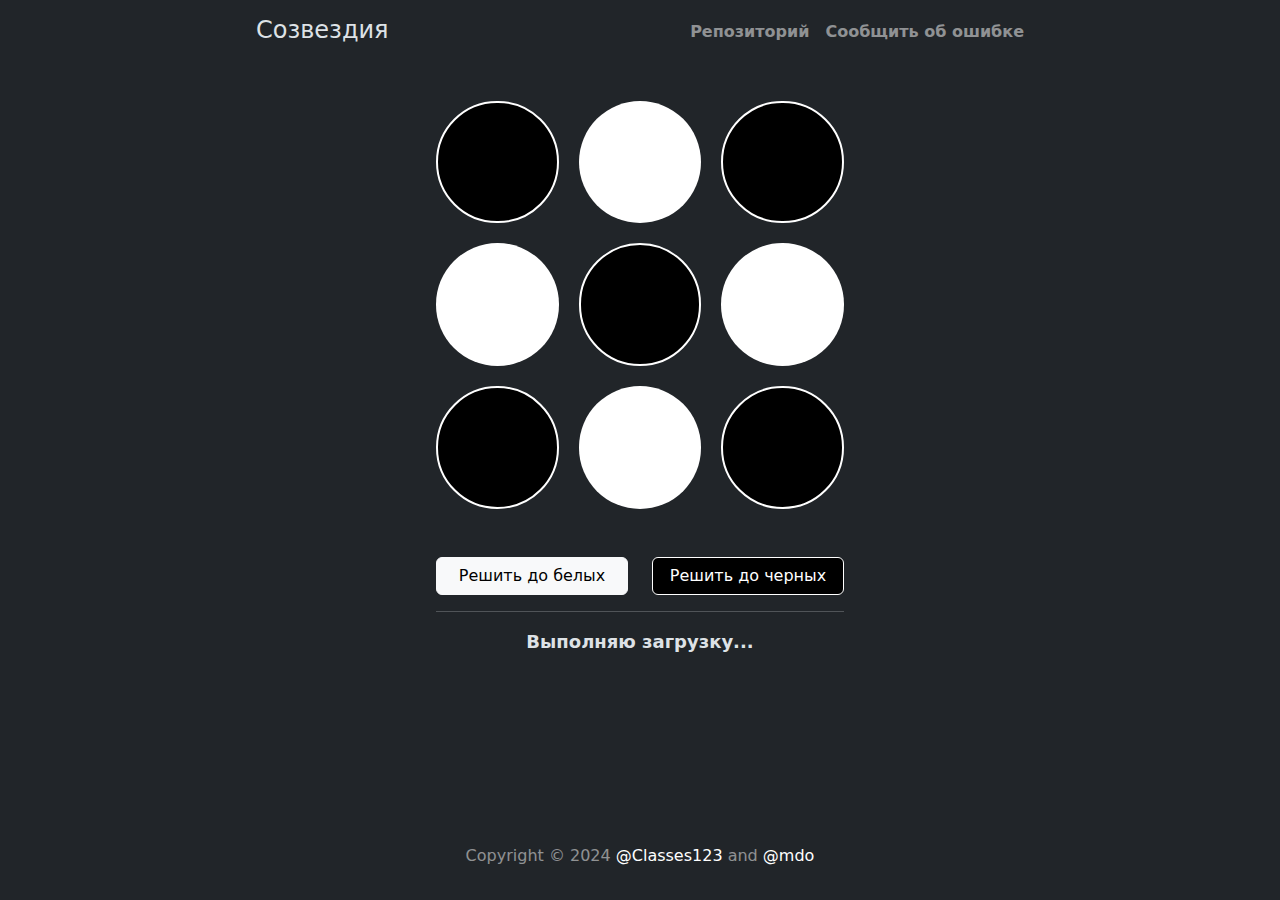
==== index.html @ 8ea6fd35 "Move pages to the root folder" ====
<!DOCTYPE html>
<html lang="en" class="h-100" data-bs-theme="dark">
<head>
    <meta charset="UTF-8">
    <meta name="viewport" content="width=device-width, initial-scale=1">

    <title>Созвездия</title>
    <meta name="description" content="Генератор решений для испытания Гробницы Шепотов в игре Perfect World" />

    <meta property="og:title" content="Cозвездия" />
    <meta property="og:description" content="Генератор решений для испытания Гробницы Шепотов в игре Perfect World" />
    <meta property="og:type" content="website" />
    <meta property="og:url" content="https://classes123.github.io/pw-cons/" />
    <meta property="og:image" content="https://github.githubassets.com/assets/github-mark-ea2971cee799.png" />

    <link rel="icon" type="image/x-icon" href="https://github.githubassets.com/favicons/favicon-dark.png">

    <link href="https://cdn.jsdelivr.net/npm/bootstrap@5.3.3/dist/css/bootstrap.min.css" rel="stylesheet" integrity="sha384-QWTKZyjpPEjISv5WaRU9OFeRpok6YctnYmDr5pNlyT2bRjXh0JMhjY6hW+ALEwIH" crossorigin="anonymous">
    <link href="css/style.css" rel="stylesheet">
</head>
<body class="h-100">
    <div class="text-center w-100 h-100 d-flex flex-column mx-auto p-3" style="max-width: 50em">
        <header>
            <div>
                <h4 class="float-md-start">Созвездия</h4>
                <nav class="nav justify-content-center gap-3 float-md-end">
                    <a class="nav-link fw-bold py-1 px-0" href="https://github.com/Classes123/pw-cons" target="_blank">Репозиторий</a>
                    <a class="nav-link fw-bold py-1 px-0" href="https://github.com/Classes123/pw-cons/issues" target="_blank">Сообщить об ошибке</a>
                </nav>
            </div>
        </header>
        <main class="container mt-5" style="max-width: 27em">
            <div class="row">
                <div class="col">
                    <div id="playground" class="cons-grid">
                        <div class="cons-star cons-star--black"></div>
                        <div class="cons-star cons-star--white"></div>
                        <div class="cons-star cons-star--black"></div>
                        <div class="cons-star cons-star--white"></div>
                        <div class="cons-star cons-star--black"></div>
                        <div class="cons-star cons-star--white"></div>
                        <div class="cons-star cons-star--black"></div>
                        <div class="cons-star cons-star--white"></div>
                        <div class="cons-star cons-star--black"></div>
                    </div>
                </div>
            </div>
            <div class="row justify-content-center mt-5">
                <div class="col">
                    <button id="solve-wt" type="button" class="btn btn-light w-100">Решить до белых</button>
                </div>
                <div class="col">
                    <button id="solve-bk" type="button" class="btn btn-black w-100">Решить до черных</button>
                </div>
            </div>
            <hr/>
            <div class="row justify-content-center mt-2">
                <p id="response">Выполняю загрузку...</p>
            </div>
        </main>
        <footer class="mt-auto pt-5 text-white-50">
            <p>
                Copyright &copy; 2024
                <a href="https://github.com/Classes123" target="_blank" class="text-white text-decoration-none">@Classes123</a>
                and
                <a href="https://twitter.com/mdo" target="_blank" class="text-white text-decoration-none">@mdo</a>
            </p>
        </footer>
    </div>
    <script src="https://cdn.jsdelivr.net/npm/bootstrap@5.3.3/dist/js/bootstrap.bundle.min.js" integrity="sha384-YvpcrYf0tY3lHB60NNkmXc5s9fDVZLESaAA55NDzOxhy9GkcIdslK1eN7N6jIeHz" crossorigin="anonymous"></script>
    <script src="https://code.jquery.com/jquery-3.7.1.slim.min.js" integrity="sha256-kmHvs0B+OpCW5GVHUNjv9rOmY0IvSIRcf7zGUDTDQM8=" crossorigin="anonymous"></script>
    <script src="js/glob.min.js"></script>
    <script src="js/solve.min.js"></script>
    <script src="js/switch.min.js"></script>
</body>
</html>
---- css/style.css ----
.nav
{
    .nav-link
    {
        color: rgba(255, 255, 255, .5);
        border-bottom: .25rem solid transparent;
    }

    .nav-link:hover,
    .nav-link:focus
    {
        color: rgba(255, 255, 255, .8);
        border-bottom-color: rgba(255, 255, 255, .25);
    }
}

.btn
{
    &.btn-black
    {
        color: #fff;
        background: #000;
        border: #fff solid 1px;
    }

    &.btn-black:hover
    {
        background: #000;
        border: #fff solid 1px;
    }
}

.cons-grid
{
    display: grid;
    grid-template-columns: repeat(3, 1fr);
    grid-gap: 20px;
}

.cons-star
{
    aspect-ratio: 1;
    border-radius: 50%;
    cursor: pointer;

    &.cons-star--white
    {
        background: #fff;
    }

    &.cons-star--black
    {
        background: #000;
        border: #fff solid 2px;
    }
}

#response
{
    font-size: 18px;
    font-weight: bold;
}
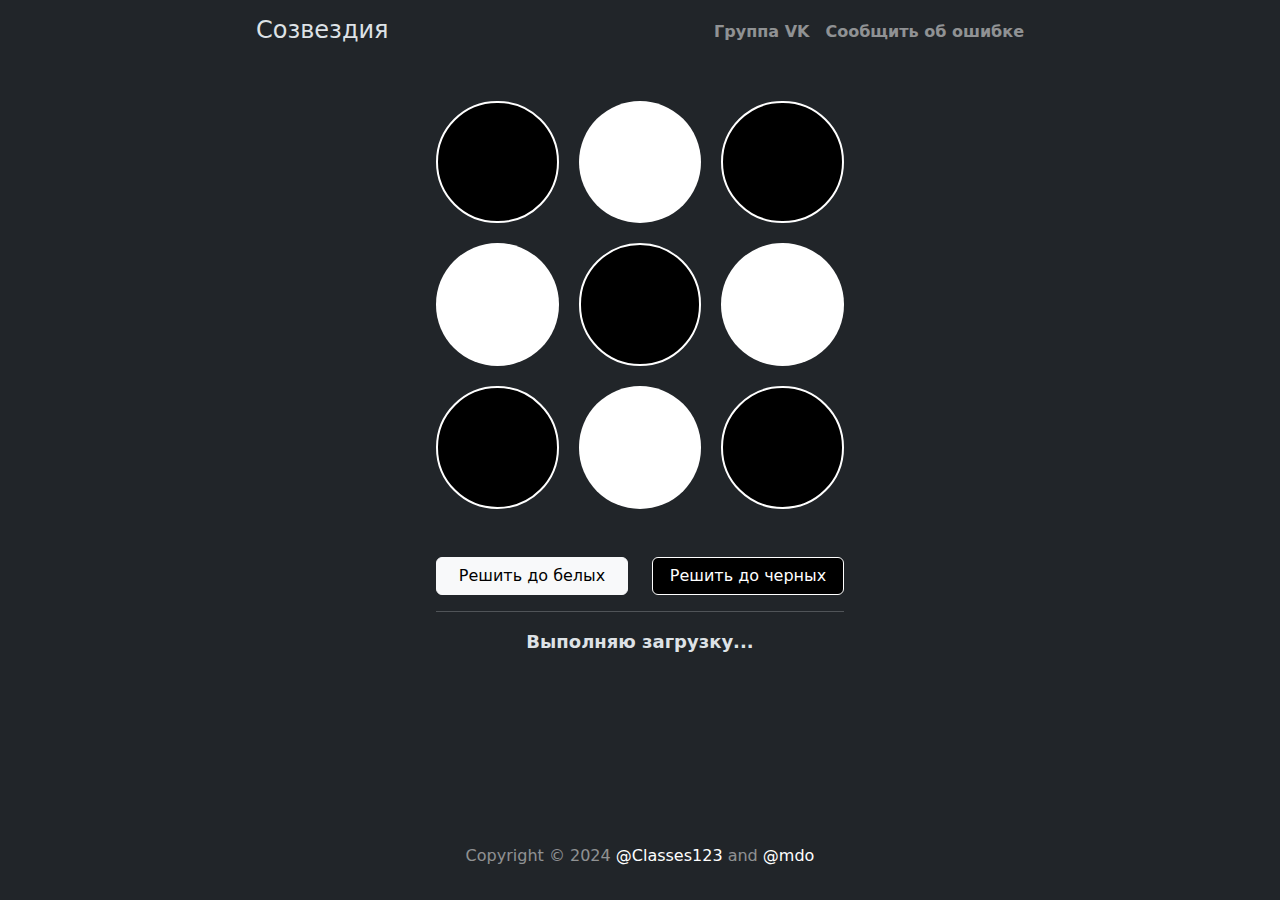
==== commit d5b84ed9: "Update header links" ====
--- a/index.html
+++ b/index.html
@@ -10,7 +10,7 @@
     <meta property="og:title" content="Cозвездия" />
     <meta property="og:description" content="Генератор решений для испытания Гробницы Шепотов в игре Perfect World" />
     <meta property="og:type" content="website" />
-    <meta property="og:url" content="https://classes123.github.io/pw-cons/" />
+    <meta property="og:url" content="https://classes123.github.io/perfect-world-cons/" />
     <meta property="og:image" content="https://github.githubassets.com/assets/github-mark-ea2971cee799.png" />
 
     <link rel="icon" type="image/x-icon" href="https://github.githubassets.com/favicons/favicon-dark.png">
@@ -22,10 +22,12 @@
     <div class="text-center w-100 h-100 d-flex flex-column mx-auto p-3" style="max-width: 50em">
         <header>
             <div>
-                <h4 class="float-md-start">Созвездия</h4>
+                <h4 class="float-md-start">
+                    <a class="text-body text-decoration-none" href="https://github.com/Classes123/perfect-world-cons" target="_blank">Созвездия</a>
+                </h4>
                 <nav class="nav justify-content-center gap-3 float-md-end">
-                    <a class="nav-link fw-bold py-1 px-0" href="https://github.com/Classes123/pw-cons" target="_blank">Репозиторий</a>
-                    <a class="nav-link fw-bold py-1 px-0" href="https://github.com/Classes123/pw-cons/issues" target="_blank">Сообщить об ошибке</a>
+                    <a class="nav-link fw-bold py-1 px-0" href="https://vk.com/bigbropw" target="_blank">Группа VK</a>
+                    <a class="nav-link fw-bold py-1 px-0" href="https://github.com/Classes123/perfect-world-cons/issues/new/choose" target="_blank">Сообщить об ошибке</a>
                 </nav>
             </div>
         </header>
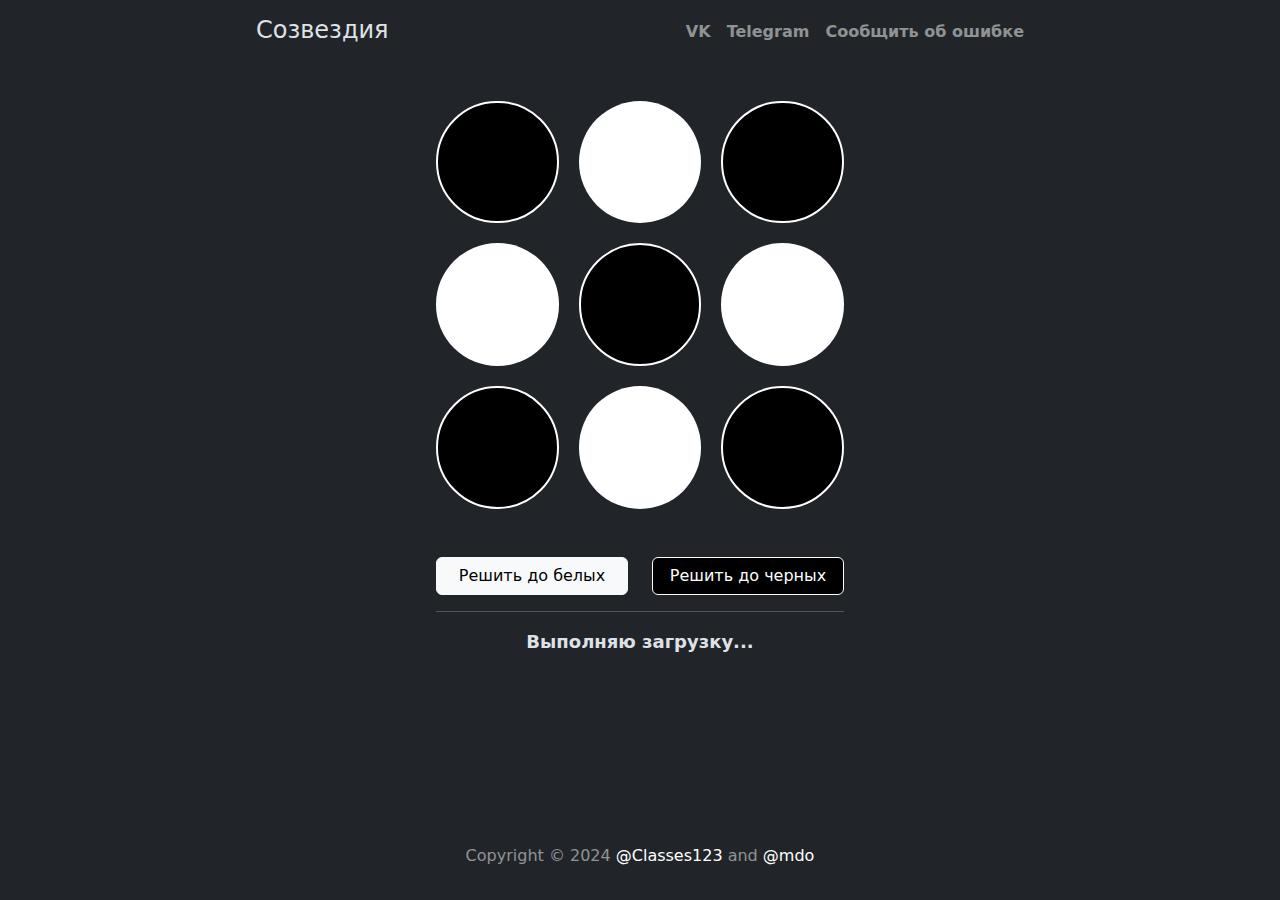
==== commit 14791721: "Update header links" ====
--- a/index.html
+++ b/index.html
@@ -26,7 +26,8 @@
                     <a class="text-body text-decoration-none" href="https://github.com/Classes123/perfect-world-cons" target="_blank">Созвездия</a>
                 </h4>
                 <nav class="nav justify-content-center gap-3 float-md-end">
-                    <a class="nav-link fw-bold py-1 px-0" href="https://vk.com/bigbropw" target="_blank">Группа VK</a>
+                    <a class="nav-link fw-bold py-1 px-0" href="https://vk.com/pwtracker" target="_blank">VK</a>
+                    <a class="nav-link fw-bold py-1 px-0" href="https://t.me/pwtracker" target="_blank">Telegram</a>
                     <a class="nav-link fw-bold py-1 px-0" href="https://github.com/Classes123/perfect-world-cons/issues/new/choose" target="_blank">Сообщить об ошибке</a>
                 </nav>
             </div>
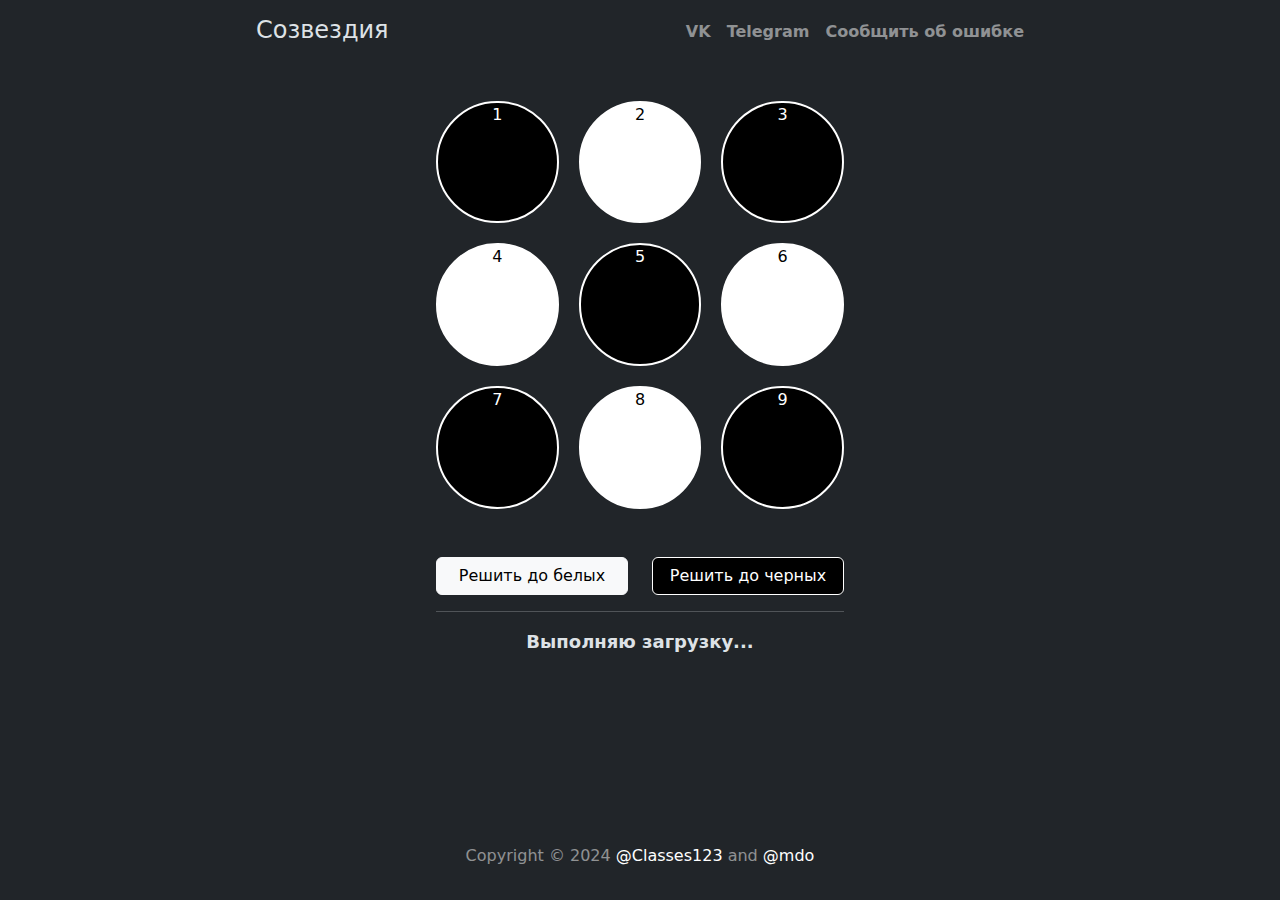
==== commit 17c15ba6: "Add star nums" ====
--- a/index.html
+++ b/index.html
@@ -36,15 +36,15 @@
             <div class="row">
                 <div class="col">
                     <div id="playground" class="cons-grid">
-                        <div class="cons-star cons-star--black"></div>
-                        <div class="cons-star cons-star--white"></div>
-                        <div class="cons-star cons-star--black"></div>
-                        <div class="cons-star cons-star--white"></div>
-                        <div class="cons-star cons-star--black"></div>
-                        <div class="cons-star cons-star--white"></div>
-                        <div class="cons-star cons-star--black"></div>
-                        <div class="cons-star cons-star--white"></div>
-                        <div class="cons-star cons-star--black"></div>
+                        <div class="cons-star cons-star--black">1</div>
+                        <div class="cons-star cons-star--white">2</div>
+                        <div class="cons-star cons-star--black">3</div>
+                        <div class="cons-star cons-star--white">4</div>
+                        <div class="cons-star cons-star--black">5</div>
+                        <div class="cons-star cons-star--white">6</div>
+                        <div class="cons-star cons-star--black">7</div>
+                        <div class="cons-star cons-star--white">8</div>
+                        <div class="cons-star cons-star--black">9</div>
                     </div>
                 </div>
             </div>
--- a/css/style.css
+++ b/css/style.css
@@ -42,16 +42,21 @@
     aspect-ratio: 1;
     border-radius: 50%;
     cursor: pointer;
+    user-select: none;
+
+    /* make the same text v-spacing */
+    border: #fff solid 2px;
 
     &.cons-star--white
     {
+        color: #000;
         background: #fff;
     }
 
     &.cons-star--black
     {
+        color: #fff;
         background: #000;
-        border: #fff solid 2px;
     }
 }
 
